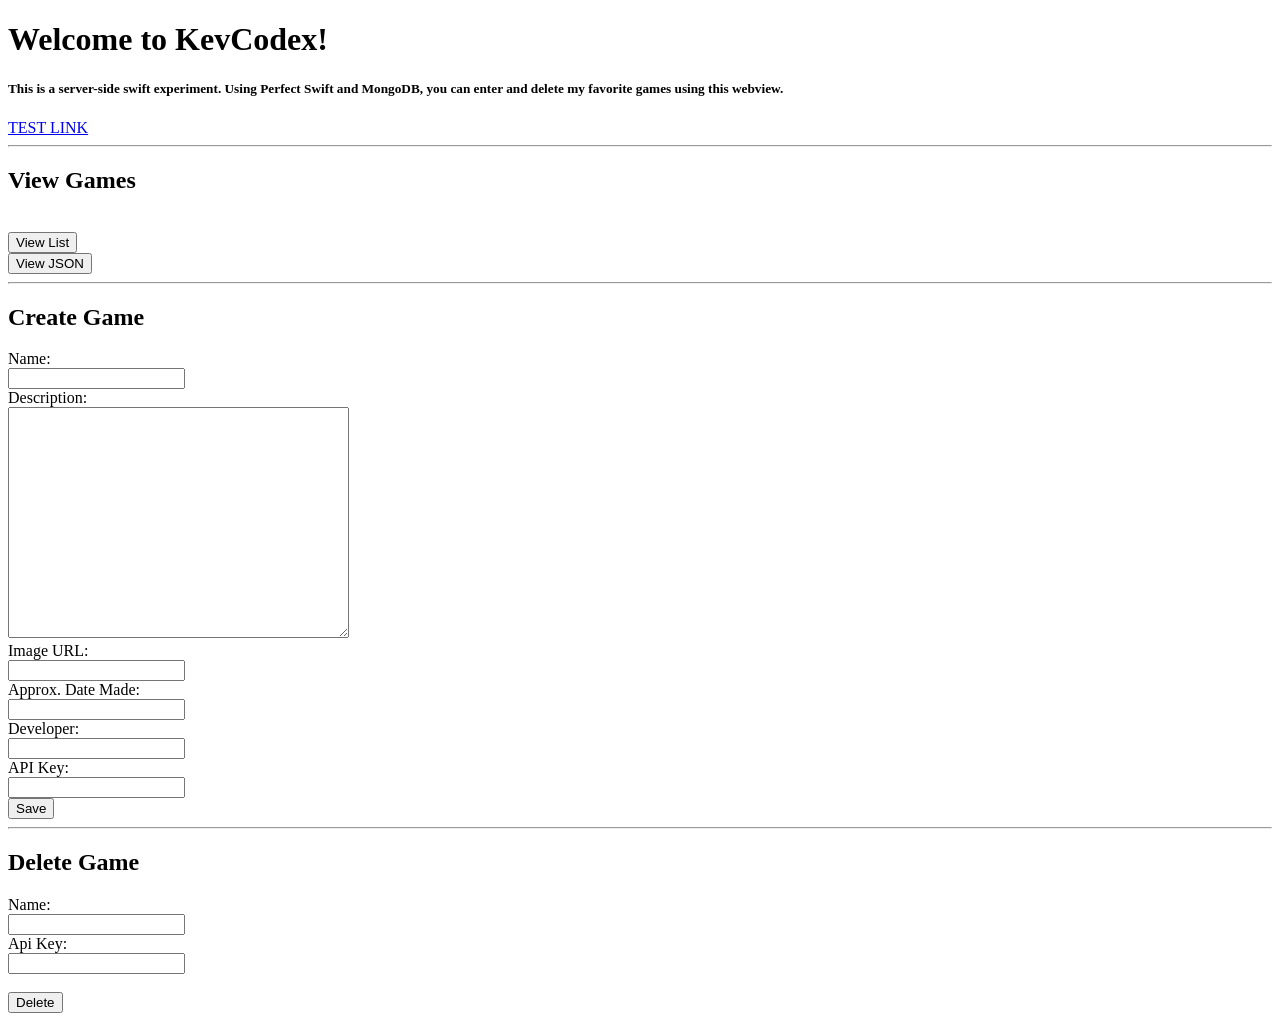
==== webroot/index.html @ 5569af0c "Add files from previous project in new folder configuration" ====
<!DOCTYPE html>
<html>

<head>
    <title>KCDEX</title>
    <link rel="stylesheet" type="text/css" href="/css/normalize.css">
    <link rel="stylesheet" type="text/css" href="/css/skeleton.css">
    <link rel="stylesheet" type="text/css" href="/css/style.css">
</head>

<body>

    <h1>Welcome to KevCodex!</h1>

    <h5>This is a server-side swift experiment. Using Perfect Swift and MongoDB, you can enter and delete my favorite games using this webview.</h5>

    <a href="/test">TEST LINK</a>
    <hr>
    <h2>View Games</h2>
    <br>
    <form action="/game" method="GET">
        <input type="hidden" name="test" value="test">
        <input type="submit" value="View List">
    </form>
    <form action="/game-json?test=adwad" method="GET">
        <input type="submit" value="View JSON">
    </form>
    <hr>
    
    <h2>Create Game</h2>
    <form action="/game?test=test" method="POST">
        Name: <br>
        <input type="text" name="name" value="">
        <br> Description: <br>
        <textarea name="description" cols="40" rows="15"></textarea>
        <br> Image URL: <br>
        <input type="text" name="image" value="">
        <br> Approx. Date Made: <br>
        <input type="text" name="date" value="">
        <br> Developer: <br>
        <input type="text" name="developer" value="">
        <br> API Key: <br>
        <input type="text" name="apikey" autocomplete="off" value="">
        <br>
        <input type="submit" value="Save">
    </form>


    <hr>
    <h2>Delete Game</h2>
    <form action="/game-delete" method="POST">
        Name:
        <br>
        <input type="text" name="name" autocomplete="off" value="">
        <br> Api Key:
        <br>
        <input type="text" name="apikey" autocomplete="off" value="">
        <br>
        <br>
        <input type="submit" value="Delete">
    </form>

</body>

</html>
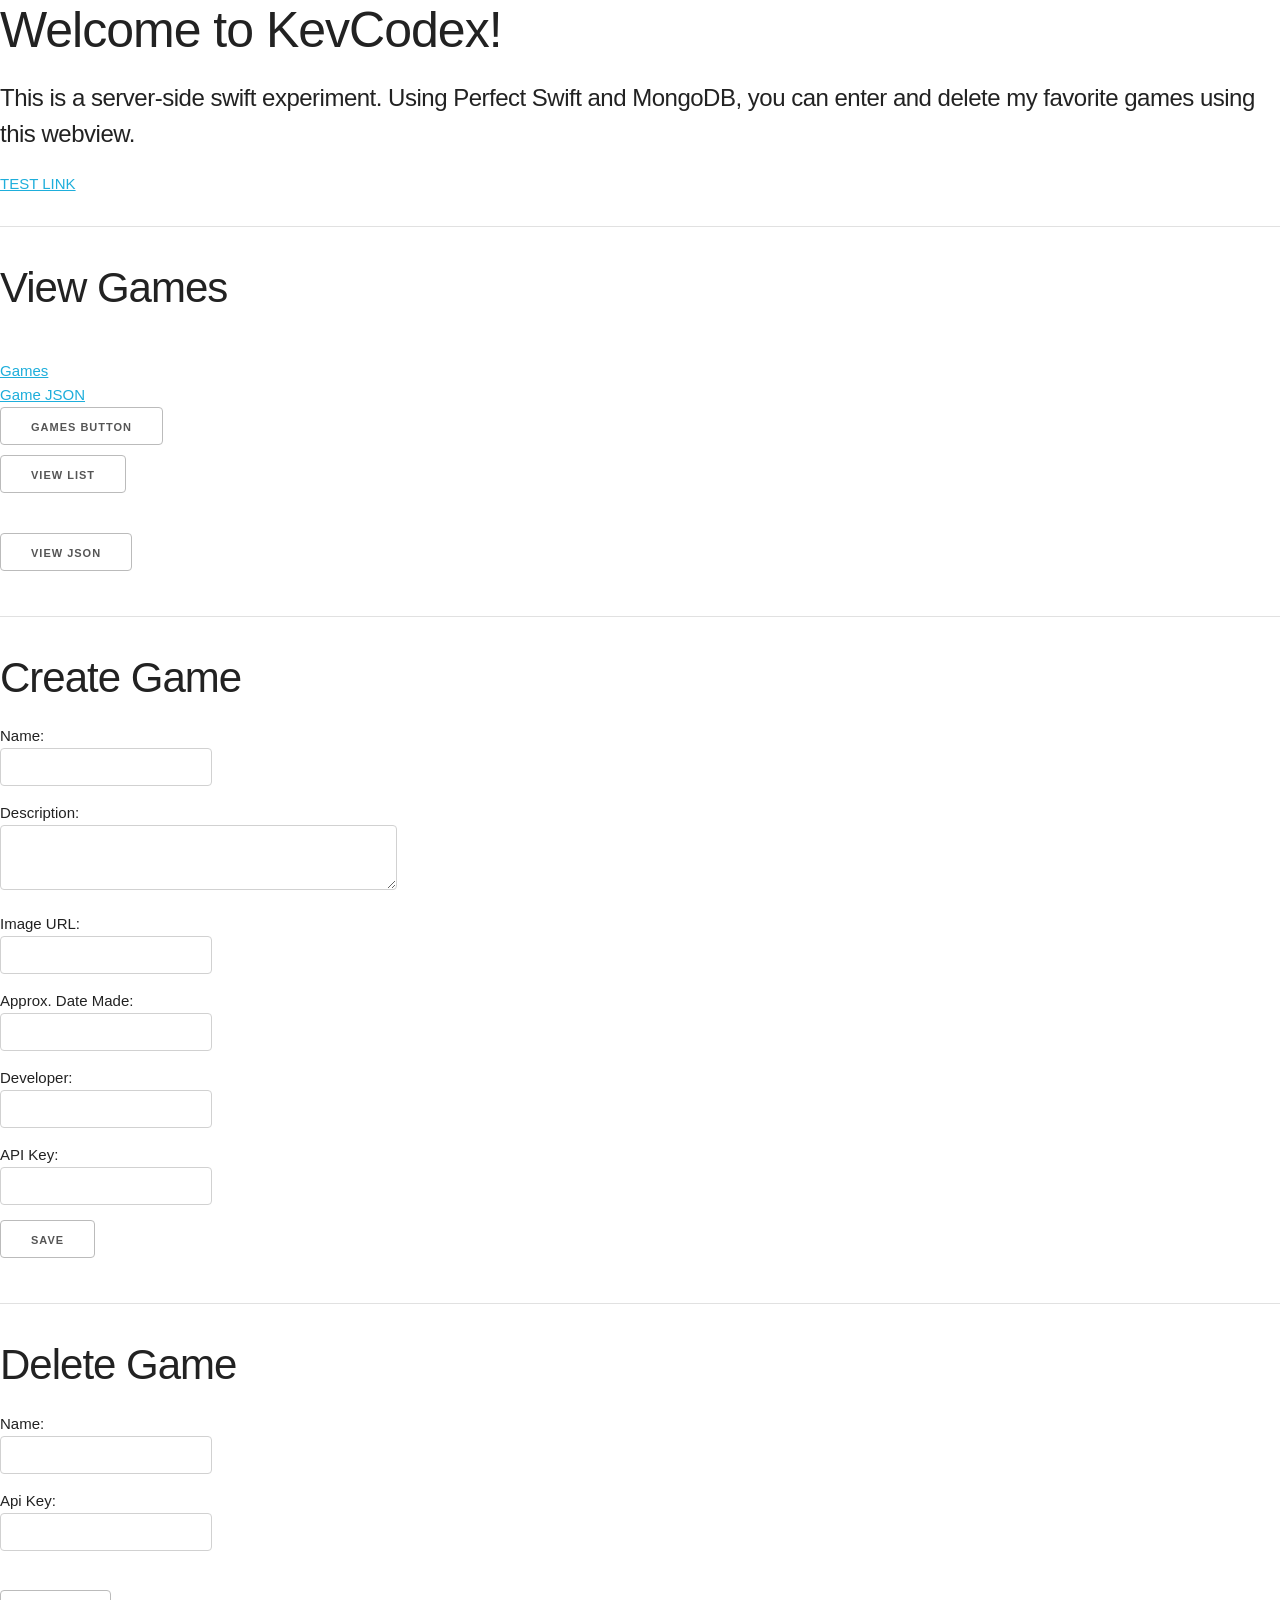
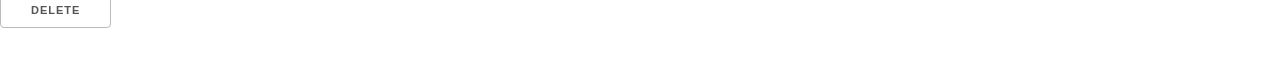
==== commit 46c2ec65: "(1) Begin properly making API, (2) Add JS to send request properly" ====
--- a/webroot/index.html
+++ b/webroot/index.html
@@ -3,9 +3,9 @@
 
 <head>
     <title>KCDEX</title>
-    <link rel="stylesheet" type="text/css" href="/css/normalize.css">
-    <link rel="stylesheet" type="text/css" href="/css/skeleton.css">
-    <link rel="stylesheet" type="text/css" href="/css/style.css">
+    <link rel="stylesheet" type="text/css" href="css/normalize.css">
+    <link rel="stylesheet" type="text/css" href="css/skeleton.css">
+    <link rel="stylesheet" type="text/css" href="css/style.css">
 </head>
 
 <body>
@@ -18,6 +18,12 @@
     <hr>
     <h2>View Games</h2>
     <br>
+    <a href="game">Games</a>
+    <br>
+    <a href="game-json">Game JSON</a>
+    <br>
+    <button>Games Button</button>
+    <br>
     <form action="/game" method="GET">
         <input type="hidden" name="test" value="test">
         <input type="submit" value="View List">
@@ -28,7 +34,7 @@
     <hr>
     
     <h2>Create Game</h2>
-    <form action="/game?test=test" method="POST">
+    <form id="tester" action="/game" method="POST">
         Name: <br>
         <input type="text" name="name" value="">
         <br> Description: <br>
@@ -44,7 +50,7 @@
         <br>
         <input type="submit" value="Save">
     </form>
-
+    <div id="save_output"></div>
 
     <hr>
     <h2>Delete Game</h2>
@@ -60,6 +66,7 @@
         <input type="submit" value="Delete">
     </form>
 
+    <script type="text/javascript" src="js/test.js"></script>
 </body>
 
 </html>
--- a/webroot/css/skeleton.css
+++ b/webroot/css/skeleton.css
@@ -0,0 +1,418 @@
+/*
+* Skeleton V2.0.4
+* Copyright 2014, Dave Gamache
+* www.getskeleton.com
+* Free to use under the MIT license.
+* http://www.opensource.org/licenses/mit-license.php
+* 12/29/2014
+*/
+
+
+/* Table of contents
+––––––––––––––––––––––––––––––––––––––––––––––––––
+- Grid
+- Base Styles
+- Typography
+- Links
+- Buttons
+- Forms
+- Lists
+- Code
+- Tables
+- Spacing
+- Utilities
+- Clearing
+- Media Queries
+*/
+
+
+/* Grid
+–––––––––––––––––––––––––––––––––––––––––––––––––– */
+.container {
+  position: relative;
+  width: 100%;
+  max-width: 960px;
+  margin: 0 auto;
+  padding: 0 20px;
+  box-sizing: border-box; }
+.column,
+.columns {
+  width: 100%;
+  float: left;
+  box-sizing: border-box; }
+
+/* For devices larger than 400px */
+@media (min-width: 400px) {
+  .container {
+    width: 85%;
+    padding: 0; }
+}
+
+/* For devices larger than 550px */
+@media (min-width: 550px) {
+  .container {
+    width: 80%; }
+  .column,
+  .columns {
+    margin-left: 4%; }
+  .column:first-child,
+  .columns:first-child {
+    margin-left: 0; }
+
+  .one.column,
+  .one.columns                    { width: 4.66666666667%; }
+  .two.columns                    { width: 13.3333333333%; }
+  .three.columns                  { width: 22%;            }
+  .four.columns                   { width: 30.6666666667%; }
+  .five.columns                   { width: 39.3333333333%; }
+  .six.columns                    { width: 48%;            }
+  .seven.columns                  { width: 56.6666666667%; }
+  .eight.columns                  { width: 65.3333333333%; }
+  .nine.columns                   { width: 74.0%;          }
+  .ten.columns                    { width: 82.6666666667%; }
+  .eleven.columns                 { width: 91.3333333333%; }
+  .twelve.columns                 { width: 100%; margin-left: 0; }
+
+  .one-third.column               { width: 30.6666666667%; }
+  .two-thirds.column              { width: 65.3333333333%; }
+
+  .one-half.column                { width: 48%; }
+
+  /* Offsets */
+  .offset-by-one.column,
+  .offset-by-one.columns          { margin-left: 8.66666666667%; }
+  .offset-by-two.column,
+  .offset-by-two.columns          { margin-left: 17.3333333333%; }
+  .offset-by-three.column,
+  .offset-by-three.columns        { margin-left: 26%;            }
+  .offset-by-four.column,
+  .offset-by-four.columns         { margin-left: 34.6666666667%; }
+  .offset-by-five.column,
+  .offset-by-five.columns         { margin-left: 43.3333333333%; }
+  .offset-by-six.column,
+  .offset-by-six.columns          { margin-left: 52%;            }
+  .offset-by-seven.column,
+  .offset-by-seven.columns        { margin-left: 60.6666666667%; }
+  .offset-by-eight.column,
+  .offset-by-eight.columns        { margin-left: 69.3333333333%; }
+  .offset-by-nine.column,
+  .offset-by-nine.columns         { margin-left: 78.0%;          }
+  .offset-by-ten.column,
+  .offset-by-ten.columns          { margin-left: 86.6666666667%; }
+  .offset-by-eleven.column,
+  .offset-by-eleven.columns       { margin-left: 95.3333333333%; }
+
+  .offset-by-one-third.column,
+  .offset-by-one-third.columns    { margin-left: 34.6666666667%; }
+  .offset-by-two-thirds.column,
+  .offset-by-two-thirds.columns   { margin-left: 69.3333333333%; }
+
+  .offset-by-one-half.column,
+  .offset-by-one-half.columns     { margin-left: 52%; }
+
+}
+
+
+/* Base Styles
+–––––––––––––––––––––––––––––––––––––––––––––––––– */
+/* NOTE
+html is set to 62.5% so that all the REM measurements throughout Skeleton
+are based on 10px sizing. So basically 1.5rem = 15px :) */
+html {
+  font-size: 62.5%; }
+body {
+  font-size: 1.5em; /* currently ems cause chrome bug misinterpreting rems on body element */
+  line-height: 1.6;
+  font-weight: 400;
+  font-family: "Raleway", "HelveticaNeue", "Helvetica Neue", Helvetica, Arial, sans-serif;
+  color: #222; }
+
+
+/* Typography
+–––––––––––––––––––––––––––––––––––––––––––––––––– */
+h1, h2, h3, h4, h5, h6 {
+  margin-top: 0;
+  margin-bottom: 2rem;
+  font-weight: 300; }
+h1 { font-size: 4.0rem; line-height: 1.2;  letter-spacing: -.1rem;}
+h2 { font-size: 3.6rem; line-height: 1.25; letter-spacing: -.1rem; }
+h3 { font-size: 3.0rem; line-height: 1.3;  letter-spacing: -.1rem; }
+h4 { font-size: 2.4rem; line-height: 1.35; letter-spacing: -.08rem; }
+h5 { font-size: 1.8rem; line-height: 1.5;  letter-spacing: -.05rem; }
+h6 { font-size: 1.5rem; line-height: 1.6;  letter-spacing: 0; }
+
+/* Larger than phablet */
+@media (min-width: 550px) {
+  h1 { font-size: 5.0rem; }
+  h2 { font-size: 4.2rem; }
+  h3 { font-size: 3.6rem; }
+  h4 { font-size: 3.0rem; }
+  h5 { font-size: 2.4rem; }
+  h6 { font-size: 1.5rem; }
+}
+
+p {
+  margin-top: 0; }
+
+
+/* Links
+–––––––––––––––––––––––––––––––––––––––––––––––––– */
+a {
+  color: #1EAEDB; }
+a:hover {
+  color: #0FA0CE; }
+
+
+/* Buttons
+–––––––––––––––––––––––––––––––––––––––––––––––––– */
+.button,
+button,
+input[type="submit"],
+input[type="reset"],
+input[type="button"] {
+  display: inline-block;
+  height: 38px;
+  padding: 0 30px;
+  color: #555;
+  text-align: center;
+  font-size: 11px;
+  font-weight: 600;
+  line-height: 38px;
+  letter-spacing: .1rem;
+  text-transform: uppercase;
+  text-decoration: none;
+  white-space: nowrap;
+  background-color: transparent;
+  border-radius: 4px;
+  border: 1px solid #bbb;
+  cursor: pointer;
+  box-sizing: border-box; }
+.button:hover,
+button:hover,
+input[type="submit"]:hover,
+input[type="reset"]:hover,
+input[type="button"]:hover,
+.button:focus,
+button:focus,
+input[type="submit"]:focus,
+input[type="reset"]:focus,
+input[type="button"]:focus {
+  color: #333;
+  border-color: #888;
+  outline: 0; }
+.button.button-primary,
+button.button-primary,
+input[type="submit"].button-primary,
+input[type="reset"].button-primary,
+input[type="button"].button-primary {
+  color: #FFF;
+  background-color: #33C3F0;
+  border-color: #33C3F0; }
+.button.button-primary:hover,
+button.button-primary:hover,
+input[type="submit"].button-primary:hover,
+input[type="reset"].button-primary:hover,
+input[type="button"].button-primary:hover,
+.button.button-primary:focus,
+button.button-primary:focus,
+input[type="submit"].button-primary:focus,
+input[type="reset"].button-primary:focus,
+input[type="button"].button-primary:focus {
+  color: #FFF;
+  background-color: #1EAEDB;
+  border-color: #1EAEDB; }
+
+
+/* Forms
+–––––––––––––––––––––––––––––––––––––––––––––––––– */
+input[type="email"],
+input[type="number"],
+input[type="search"],
+input[type="text"],
+input[type="tel"],
+input[type="url"],
+input[type="password"],
+textarea,
+select {
+  height: 38px;
+  padding: 6px 10px; /* The 6px vertically centers text on FF, ignored by Webkit */
+  background-color: #fff;
+  border: 1px solid #D1D1D1;
+  border-radius: 4px;
+  box-shadow: none;
+  box-sizing: border-box; }
+/* Removes awkward default styles on some inputs for iOS */
+input[type="email"],
+input[type="number"],
+input[type="search"],
+input[type="text"],
+input[type="tel"],
+input[type="url"],
+input[type="password"],
+textarea {
+  -webkit-appearance: none;
+     -moz-appearance: none;
+          appearance: none; }
+textarea {
+  min-height: 65px;
+  padding-top: 6px;
+  padding-bottom: 6px; }
+input[type="email"]:focus,
+input[type="number"]:focus,
+input[type="search"]:focus,
+input[type="text"]:focus,
+input[type="tel"]:focus,
+input[type="url"]:focus,
+input[type="password"]:focus,
+textarea:focus,
+select:focus {
+  border: 1px solid #33C3F0;
+  outline: 0; }
+label,
+legend {
+  display: block;
+  margin-bottom: .5rem;
+  font-weight: 600; }
+fieldset {
+  padding: 0;
+  border-width: 0; }
+input[type="checkbox"],
+input[type="radio"] {
+  display: inline; }
+label > .label-body {
+  display: inline-block;
+  margin-left: .5rem;
+  font-weight: normal; }
+
+
+/* Lists
+–––––––––––––––––––––––––––––––––––––––––––––––––– */
+ul {
+  list-style: circle inside; }
+ol {
+  list-style: decimal inside; }
+ol, ul {
+  padding-left: 0;
+  margin-top: 0; }
+ul ul,
+ul ol,
+ol ol,
+ol ul {
+  margin: 1.5rem 0 1.5rem 3rem;
+  font-size: 90%; }
+li {
+  margin-bottom: 1rem; }
+
+
+/* Code
+–––––––––––––––––––––––––––––––––––––––––––––––––– */
+code {
+  padding: .2rem .5rem;
+  margin: 0 .2rem;
+  font-size: 90%;
+  white-space: nowrap;
+  background: #F1F1F1;
+  border: 1px solid #E1E1E1;
+  border-radius: 4px; }
+pre > code {
+  display: block;
+  padding: 1rem 1.5rem;
+  white-space: pre; }
+
+
+/* Tables
+–––––––––––––––––––––––––––––––––––––––––––––––––– */
+th,
+td {
+  padding: 12px 15px;
+  text-align: left;
+  border-bottom: 1px solid #E1E1E1; }
+th:first-child,
+td:first-child {
+  padding-left: 0; }
+th:last-child,
+td:last-child {
+  padding-right: 0; }
+
+
+/* Spacing
+–––––––––––––––––––––––––––––––––––––––––––––––––– */
+button,
+.button {
+  margin-bottom: 1rem; }
+input,
+textarea,
+select,
+fieldset {
+  margin-bottom: 1.5rem; }
+pre,
+blockquote,
+dl,
+figure,
+table,
+p,
+ul,
+ol,
+form {
+  margin-bottom: 2.5rem; }
+
+
+/* Utilities
+–––––––––––––––––––––––––––––––––––––––––––––––––– */
+.u-full-width {
+  width: 100%;
+  box-sizing: border-box; }
+.u-max-full-width {
+  max-width: 100%;
+  box-sizing: border-box; }
+.u-pull-right {
+  float: right; }
+.u-pull-left {
+  float: left; }
+
+
+/* Misc
+–––––––––––––––––––––––––––––––––––––––––––––––––– */
+hr {
+  margin-top: 3rem;
+  margin-bottom: 3.5rem;
+  border-width: 0;
+  border-top: 1px solid #E1E1E1; }
+
+
+/* Clearing
+–––––––––––––––––––––––––––––––––––––––––––––––––– */
+
+/* Self Clearing Goodness */
+.container:after,
+.row:after,
+.u-cf {
+  content: "";
+  display: table;
+  clear: both; }
+
+
+/* Media Queries
+–––––––––––––––––––––––––––––––––––––––––––––––––– */
+/*
+Note: The best way to structure the use of media queries is to create the queries
+near the relevant code. For example, if you wanted to change the styles for buttons
+on small devices, paste the mobile query code up in the buttons section and style it
+there.
+*/
+
+
+/* Larger than mobile */
+@media (min-width: 400px) {}
+
+/* Larger than phablet (also point when grid becomes active) */
+@media (min-width: 550px) {}
+
+/* Larger than tablet */
+@media (min-width: 750px) {}
+
+/* Larger than desktop */
+@media (min-width: 1000px) {}
+
+/* Larger than Desktop HD */
+@media (min-width: 1200px) {}
--- a/webroot/css/style.css
+++ b/webroot/css/style.css
@@ -0,0 +1,6 @@
+
+h2 {
+  font-weight: 500;
+}
+
+
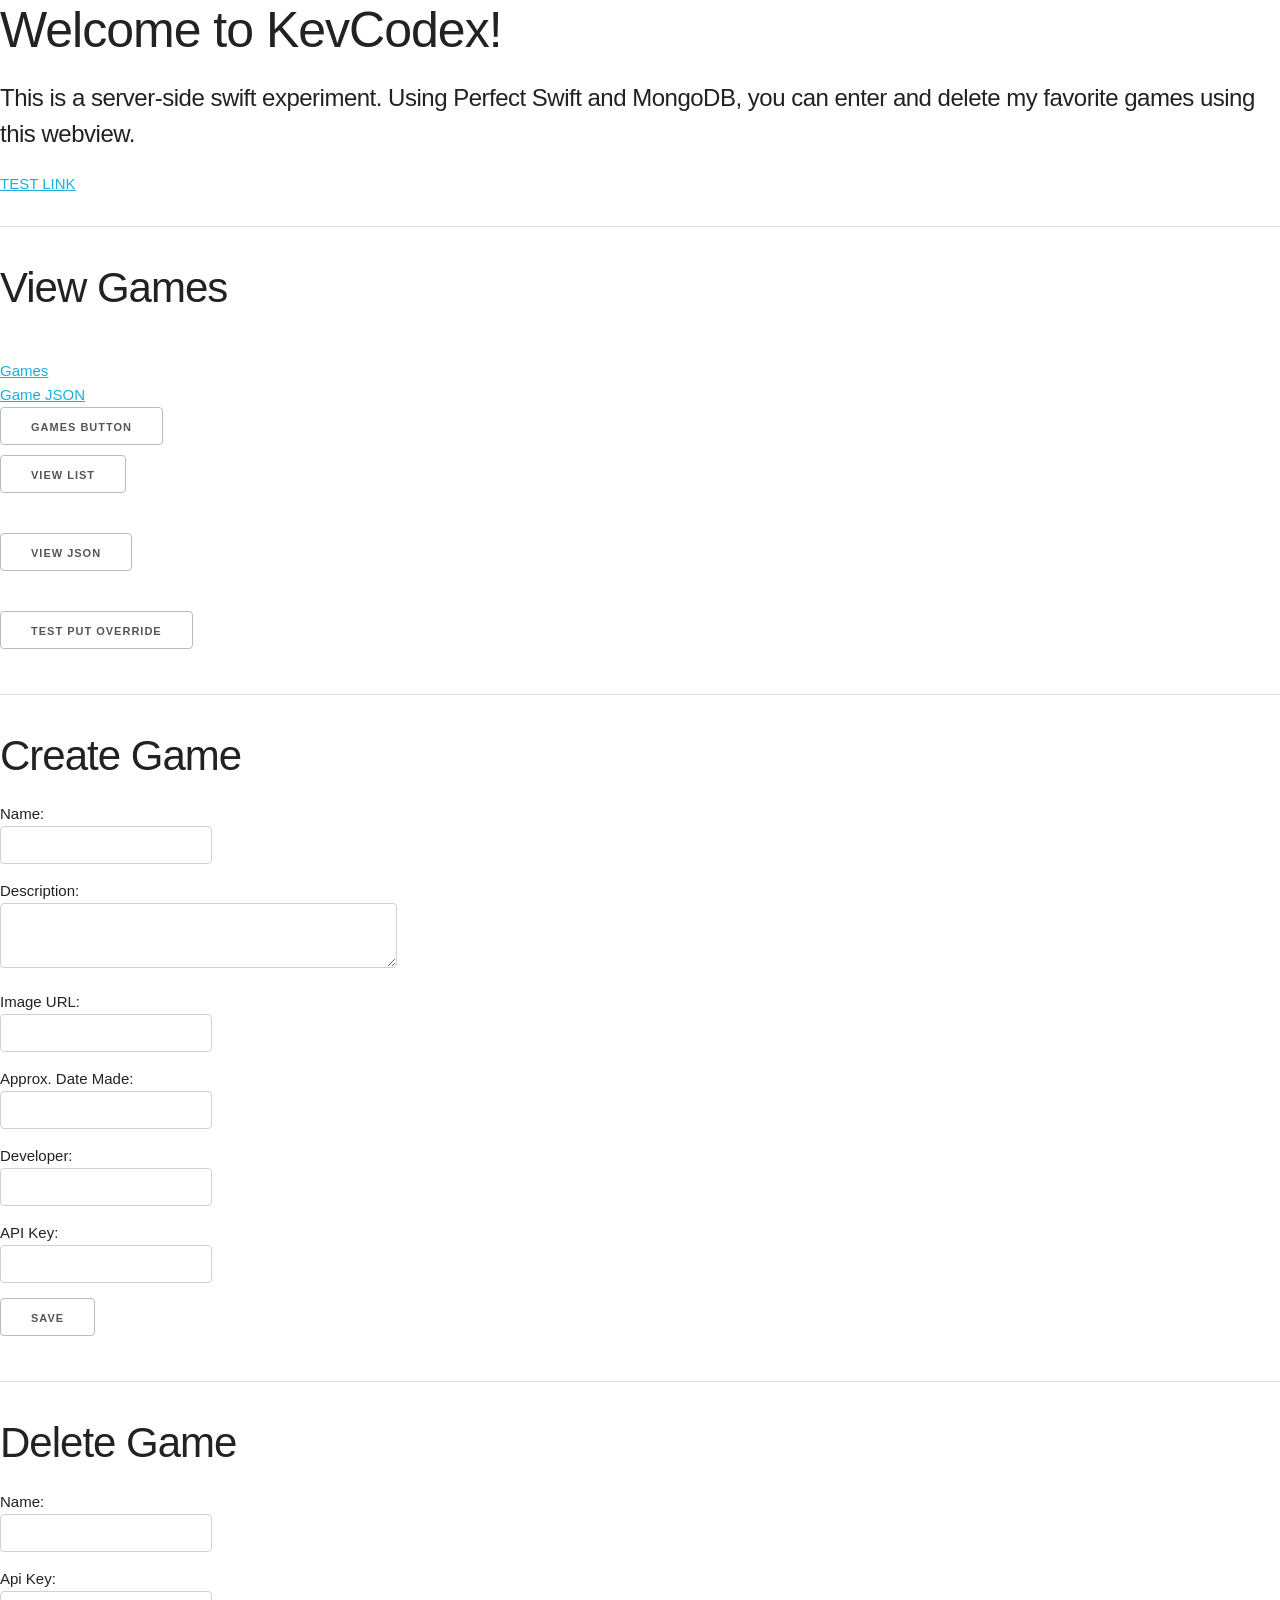
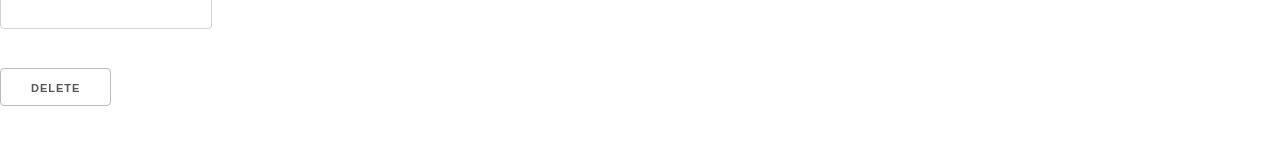
==== commit 48e4f131: "Add method override filter to redirect forms to other methods" ====
--- a/webroot/index.html
+++ b/webroot/index.html
@@ -20,7 +20,7 @@
     <br>
     <a href="game">Games</a>
     <br>
-    <a href="game-json">Game JSON</a>
+    <a href="game?json=true">Game JSON</a>
     <br>
     <button>Games Button</button>
     <br>
@@ -28,8 +28,13 @@
         <input type="hidden" name="test" value="test">
         <input type="submit" value="View List">
     </form>
-    <form action="/game-json?test=adwad" method="GET">
+    <form action="/game" method="GET">
+        <input type="hidden" name="json" value="true">
         <input type="submit" value="View JSON">
+    </form>
+    <form action="/method/put" method="GET">
+        <input type="hidden" name="_method" value="PUT">
+        <input type="submit" value="Test Put Override">
     </form>
     <hr>
     
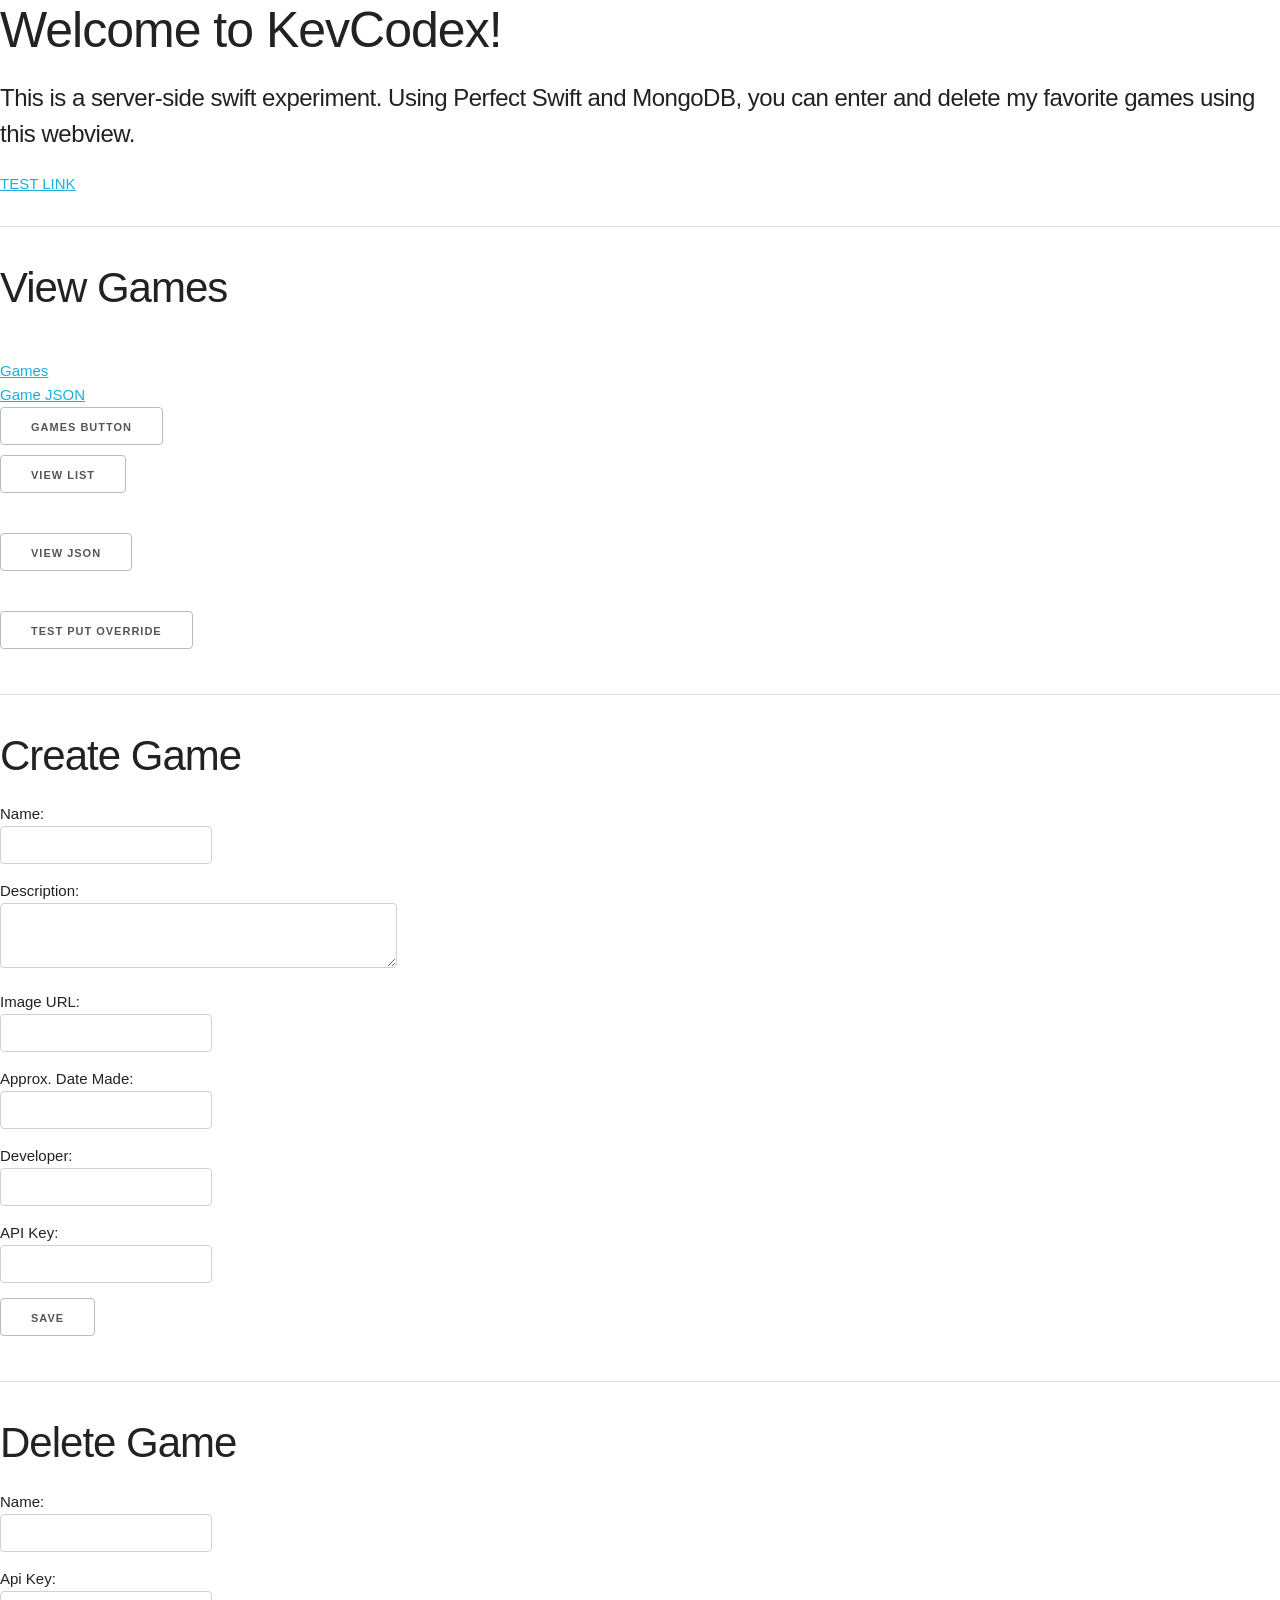
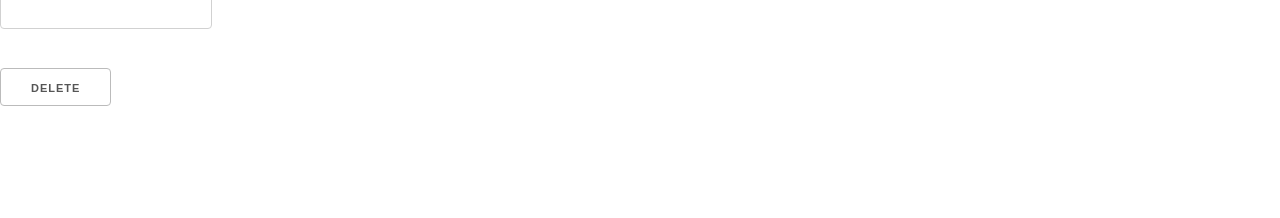
==== commit d9c0eb7e: "Get game from name" ====
--- a/webroot/index.html
+++ b/webroot/index.html
@@ -18,17 +18,17 @@
     <hr>
     <h2>View Games</h2>
     <br>
-    <a href="game">Games</a>
+    <a href="games">Games</a>
     <br>
-    <a href="game?json=true">Game JSON</a>
+    <a href="games?json=true">Game JSON</a>
     <br>
     <button>Games Button</button>
     <br>
-    <form action="/game" method="GET">
+    <form action="/games" method="GET">
         <input type="hidden" name="test" value="test">
         <input type="submit" value="View List">
     </form>
-    <form action="/game" method="GET">
+    <form action="/games" method="GET">
         <input type="hidden" name="json" value="true">
         <input type="submit" value="View JSON">
     </form>
@@ -39,7 +39,7 @@
     <hr>
     
     <h2>Create Game</h2>
-    <form id="tester" action="/game" method="POST">
+    <form id="create_game" action="/games" method="POST">
         Name: <br>
         <input type="text" name="name" value="">
         <br> Description: <br>
@@ -59,7 +59,7 @@
 
     <hr>
     <h2>Delete Game</h2>
-    <form action="/game-delete" method="POST">
+    <form id="delete_game" action="/games/name" method="POST">
         Name:
         <br>
         <input type="text" name="name" autocomplete="off" value="">
@@ -70,6 +70,11 @@
         <br>
         <input type="submit" value="Delete">
     </form>
+    <div id="save_output2"></div>
+    <br>
+    <br>
+    <br>
+    
 
     <script type="text/javascript" src="js/test.js"></script>
 </body>
